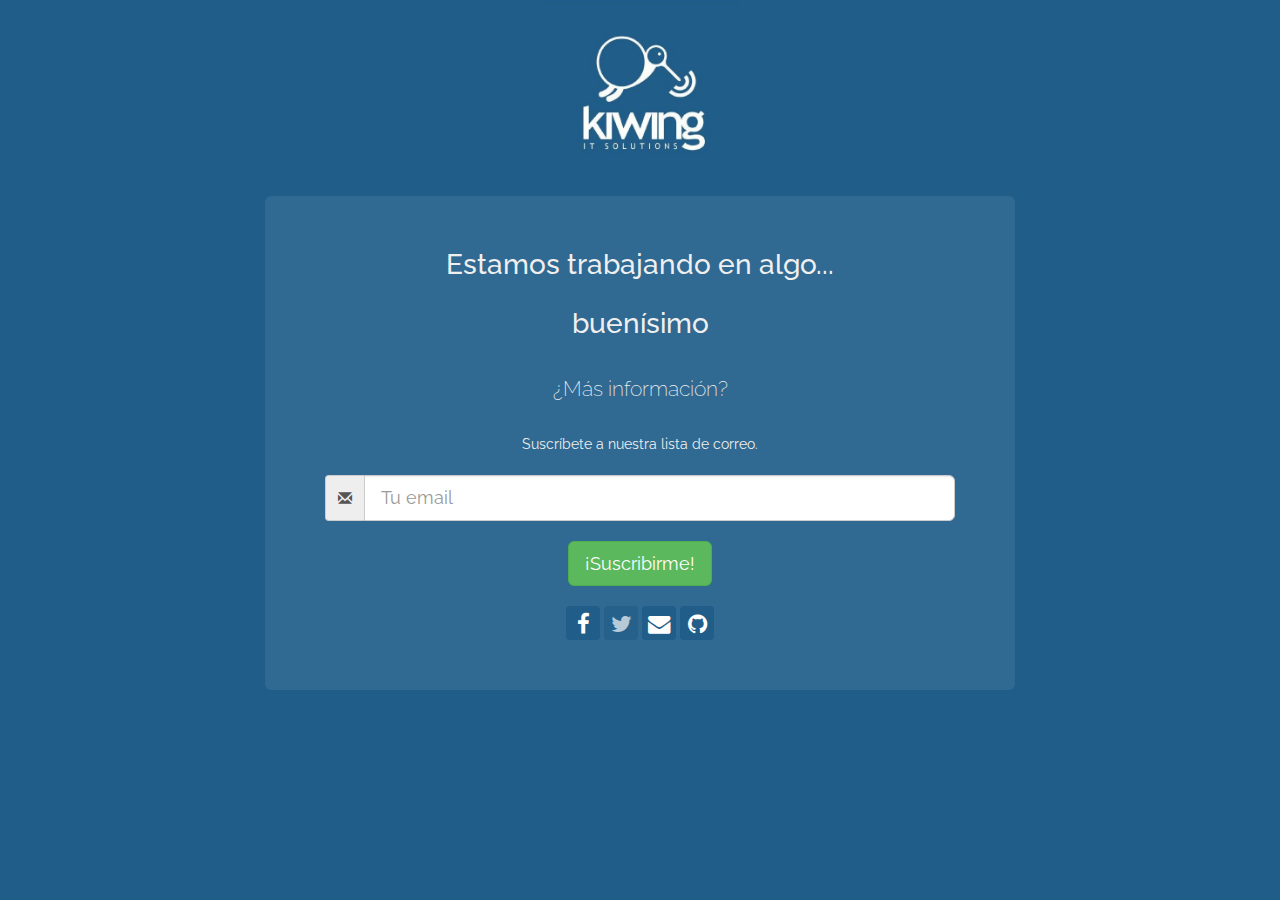
==== index.html @ 214038e3 "Email added" ====
<!DOCTYPE html>
<!--[if lt IE 7]>      <html class="no-js lt-ie9 lt-ie8 lt-ie7"> <![endif]-->
<!--[if IE 7]>         <html class="no-js lt-ie9 lt-ie8"> <![endif]-->
<!--[if IE 8]>         <html class="no-js lt-ie9"> <![endif]-->
<!--[if gt IE 8]><!--> 
<html class="no-js"> <!--<![endif]-->
  <head>
    <meta charset="utf-8">
    <meta http-equiv="X-UA-Compatible" content="IE=edge,chrome=1">
    <title>Estamos trabajando...</title>
    <meta name="description" content="Estamos trabajando en algo nuevo y aún no está disponble. Suscríbete para recibir novedades">
    <meta name="viewport" content="width=device-width, initial-scale=1">

    <link rel="stylesheet" href="css/bootstrap.min.css">
	<link rel="stylesheet" href="css/bootstrap-social.css">
	<link rel="stylesheet" href="css/font-awesome.min.css">
    <link href='http://fonts.googleapis.com/css?family=Raleway:500,300' rel='stylesheet' type='text/css'>
    <link rel="stylesheet" href="https://cdnjs.cloudflare.com/ajax/libs/animate.css/3.2.0/animate.min.css ">
    <link rel="stylesheet" href="css/main.css">
    <link rel="shortcut icon" href="favicon.ico">
    <link rel="apple-touch-icon-precomposed" href="favicon-152.png">
    <!--[if lt IE 9]>
        <script src="//cdnjs.cloudflare.com/ajax/libs/html5shiv/3.7.2/html5shiv.min.js"></script>
    <![endif]-->
  </head>
  <body>
        <!--[if lt IE 7]>
            <p class="browsehappy">Usted está usando un navegador <strong>obsoleto</strong>. Por favor, <a href="http://browsehappy.com/">actualice su navegador</a> para una mejor experiencia.</p>
        <![endif]-->
<div class="container" id="main-container">
  <div class="row">
    <div id="#main-logo" class="text-center">
      <img src="img/kiwing.jpg" width="196" />
    </div>
    <div class="col-xs-12 col-sm-8 col-sm-offset-2">
      <div class="jumbotron">
        <h1 class="text-center">Estamos trabajando <wbr>en algo...</h1>

        <h1 class="text-center"><span id="adj">buenísimo</span></h1>
        <p id="more-info">¿Más información?</p>
        <form 
              action="https://kiwing.us9.list-manage.com/subscribe/post?u=dd169eb2ef381e46219ef9a65&amp;id=90f8ce7da0" 
              method="post" 
              id="mc-embedded-subscribe-form" 
              name="mc-embedded-subscribe-form"

	
          <p class="text-center">Suscríbete a nuestra lista de correo.</p>

            <label class="control-label sr-only">Username</label>
            <div class="input-group">
              <span class="input-group-addon">
                <i class="glyphicon glyphicon-envelope"></i>
              </span>
              <input 
                   type="email" 
                   class="form-control input-lg" 
                   value="" 
                   name="EMAIL" 
                   placeholder="Tu email" 
                   required />						   
            </div>
			<div class="button-container">
			  <button type="submit" class="btn btn-success btn-lg">¡Suscribirme!</button>	
			</div>
        </form>
		<div class="button-container text-center">
			<a href="https://www.facebook.com/Kiwing.IT.Solutions" class="btn btn-social-icon social" title="Facebook page">
				<i class="fa fa-facebook"></i>
			</a>
			<a class="btn btn-social-icon social disabled">
				<i class="fa fa-twitter"></i>
			</a>
			<a href="mailto:info@kiwing.it" class="btn btn-social-icon social" title="E-mail">
				<i class="fa fa-envelope"></i>
			</a>
			<a href="https://github.com/kiwing-it" class="btn btn-social-icon social" title="Github">
				<i class="fa fa-github"></i>
			</a>
		</div>
    </div>
  </div>
</div>
<script src="https://ajax.googleapis.com/ajax/libs/jquery/1.11.1/jquery.min.js"></script>
<script src="js/main.js"></script>
<script>
  (function(i,s,o,g,r,a,m){i['GoogleAnalyticsObject']=r;i[r]=i[r]||function(){
  (i[r].q=i[r].q||[]).push(arguments)},i[r].l=1*new Date();a=s.createElement(o),
  m=s.getElementsByTagName(o)[0];a.async=1;a.src=g;m.parentNode.insertBefore(a,m)
  })(window,document,'script','//www.google-analytics.com/analytics.js','ga');

  ga('create', 'UA-390488-5', 'auto');
  ga('send', 'pageview');

</script>
</body>
</html>
---- css/main.css ----
/* ==========================================================================
   Kiwing comming soon styles
   
   Leandro Banchio <lbanchio@gmail.com>
   Federico Rossi <rossi.federico.e@gmail.com>
   ========================================================================== */

body {
    background-color: #205D89;
    font-family: 'Raleway', sans-serif;
}

.jumbotron {
    background-color: rgba(255,255,255,0.075);
    color: #efefef;
    padding: 15px;
}

.jumbotron h1 {
    font-size: 22px;
    font-weight: 500;
}

.jumbotron p {
    font-size: 16px,
}

#adj {

}

.text-center {
    text-align: center; 
}

#more-info {
    margin: 30px 0;
    text-align: center;
}

@media (min-width: 768px) {
  .jumbotron {
      padding: 30px 50px 50px;
  }
  
  .jumbotron h1 {
      font-size: 28px;
  }

}

.button-container{
	margin-top:20px;
}

.social {
	color: white;
	background-color: #205D89;
}

.social:hover {
	color: white;
	background-color: rgba(255,255,255,0.075);
}
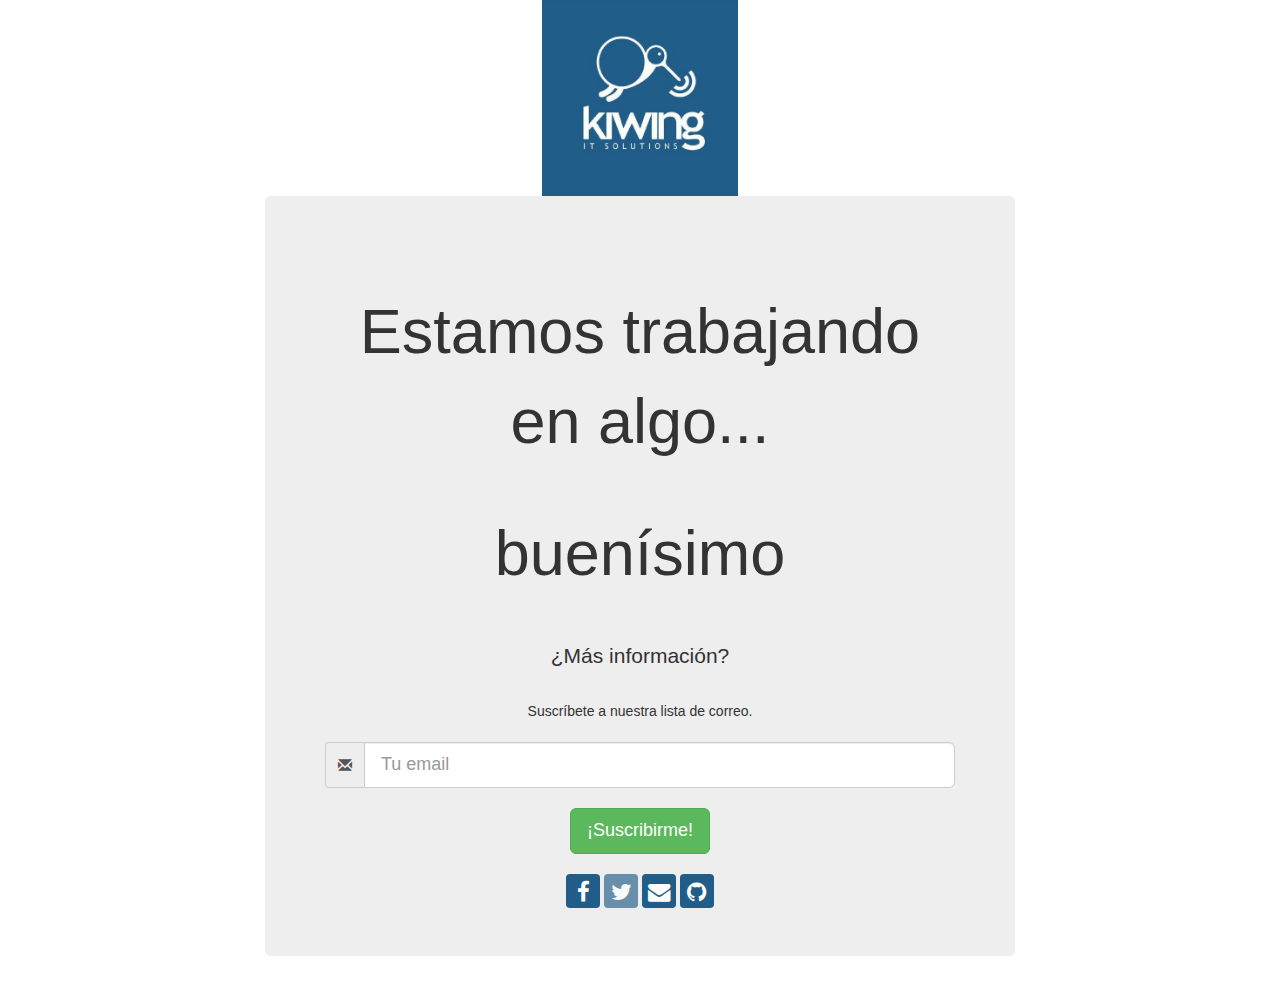
==== commit 4096db48: "Delivery optimized" ====
--- a/index.html
+++ b/index.html
@@ -10,20 +10,21 @@
     <title>Estamos trabajando...</title>
     <meta name="description" content="Estamos trabajando en algo nuevo y aún no está disponble. Suscríbete para recibir novedades">
     <meta name="viewport" content="width=device-width, initial-scale=1">
-
-    <link rel="stylesheet" href="css/bootstrap.min.css">
-	<link rel="stylesheet" href="css/bootstrap-social.css">
-	<link rel="stylesheet" href="css/font-awesome.min.css">
-    <link href='http://fonts.googleapis.com/css?family=Raleway:500,300' rel='stylesheet' type='text/css'>
-    <link rel="stylesheet" href="https://cdnjs.cloudflare.com/ajax/libs/animate.css/3.2.0/animate.min.css ">
-    <link rel="stylesheet" href="css/main.css">
-    <link rel="shortcut icon" href="favicon.ico">
-    <link rel="apple-touch-icon-precomposed" href="favicon-152.png">
     <!--[if lt IE 9]>
         <script src="//cdnjs.cloudflare.com/ajax/libs/html5shiv/3.7.2/html5shiv.min.js"></script>
     <![endif]-->
+    <link rel="stylesheet" href="css/main.css">
   </head>
   <body>
+        <!-- Google Tag Manager -->
+        <noscript><iframe src="//www.googletagmanager.com/ns.html?id=GTM-PS578X"
+        height="0" width="0" style="display:none;visibility:hidden"></iframe></noscript>
+        <script>(function(w,d,s,l,i){w[l]=w[l]||[];w[l].push({'gtm.start':
+        new Date().getTime(),event:'gtm.js'});var f=d.getElementsByTagName(s)[0],
+        j=d.createElement(s),dl=l!='dataLayer'?'&l='+l:'';j.async=true;j.src=
+        '//www.googletagmanager.com/gtm.js?id='+i+dl;f.parentNode.insertBefore(j,f);
+        })(window,document,'script','dataLayer','GTM-PS578X');</script>
+        <!-- End Google Tag Manager -->  	
         <!--[if lt IE 7]>
             <p class="browsehappy">Usted está usando un navegador <strong>obsoleto</strong>. Por favor, <a href="http://browsehappy.com/">actualice su navegador</a> para una mejor experiencia.</p>
         <![endif]-->
@@ -81,8 +82,7 @@
     </div>
   </div>
 </div>
-<script src="https://ajax.googleapis.com/ajax/libs/jquery/1.11.1/jquery.min.js"></script>
-<script src="js/main.js"></script>
+
 <script>
   (function(i,s,o,g,r,a,m){i['GoogleAnalyticsObject']=r;i[r]=i[r]||function(){
   (i[r].q=i[r].q||[]).push(arguments)},i[r].l=1*new Date();a=s.createElement(o),
@@ -94,4 +94,13 @@
 
 </script>
 </body>
+    <link rel="stylesheet" href="css/bootstrap.min.css">
+    <link rel="stylesheet" href="css/bootstrap-social.css">
+    <link rel="stylesheet" href="css/font-awesome.min.css">
+    <link href='http://fonts.googleapis.com/css?family=Raleway:500,300' rel='stylesheet' type='text/css'>
+    <link rel="stylesheet" href="https://cdnjs.cloudflare.com/ajax/libs/animate.css/3.2.0/animate.min.css ">
+    <link rel="shortcut icon" href="favicon.ico">
+    <link rel="apple-touch-icon-precomposed" href="favicon-152.png">
+<script src="https://ajax.googleapis.com/ajax/libs/jquery/1.11.1/jquery.min.js"></script>
+<script src="js/main.js"></script>    
 </html>
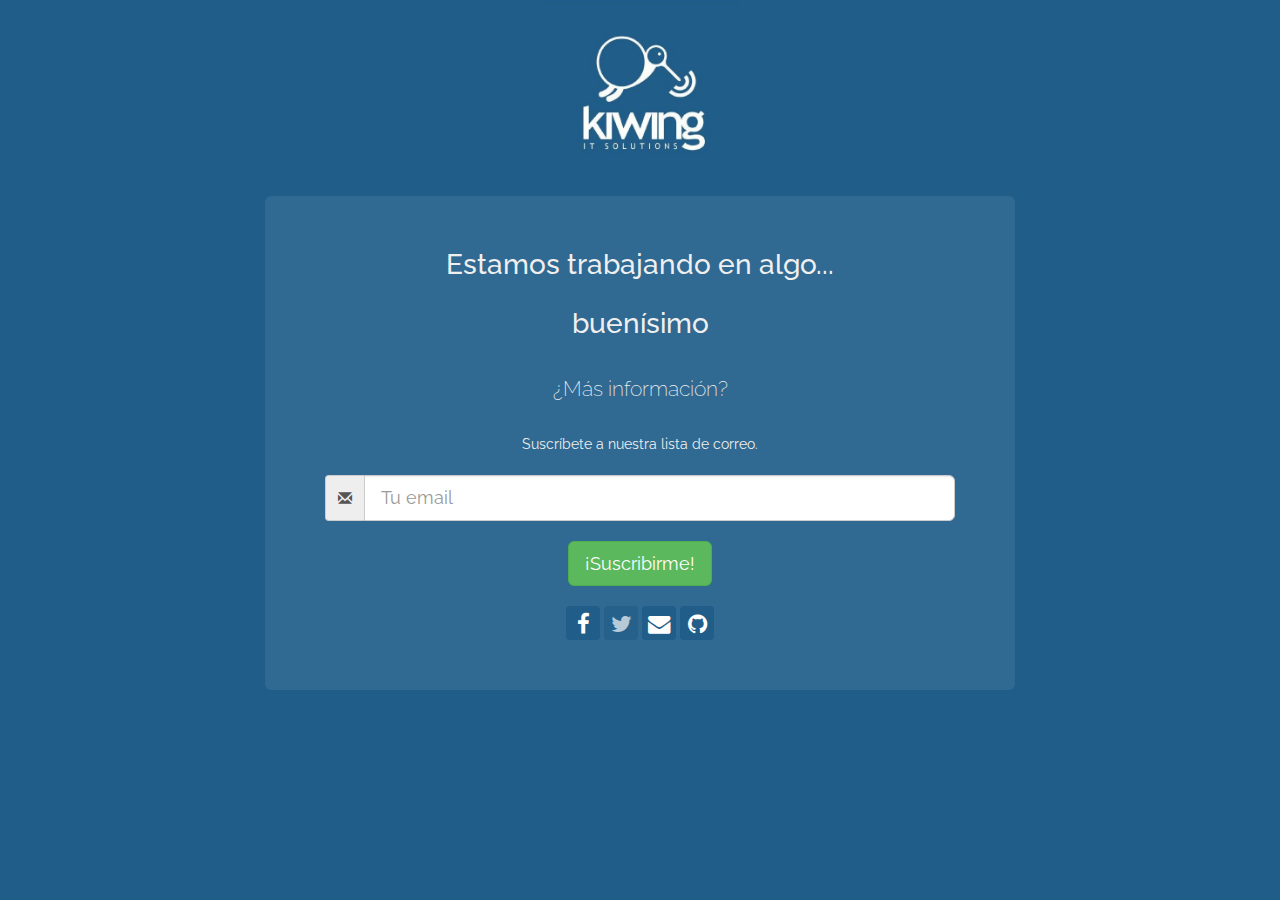
==== commit 4f21bb09: "Update index.html" ====
--- a/index.html
+++ b/index.html
@@ -13,6 +13,7 @@
     <!--[if lt IE 9]>
         <script src="//cdnjs.cloudflare.com/ajax/libs/html5shiv/3.7.2/html5shiv.min.js"></script>
     <![endif]-->
+    <link rel="stylesheet" href="css/bootstrap.min.css">
     <link rel="stylesheet" href="css/main.css">
   </head>
   <body>
@@ -94,7 +95,7 @@
 
 </script>
 </body>
-    <link rel="stylesheet" href="css/bootstrap.min.css">
+
     <link rel="stylesheet" href="css/bootstrap-social.css">
     <link rel="stylesheet" href="css/font-awesome.min.css">
     <link href='http://fonts.googleapis.com/css?family=Raleway:500,300' rel='stylesheet' type='text/css'>
